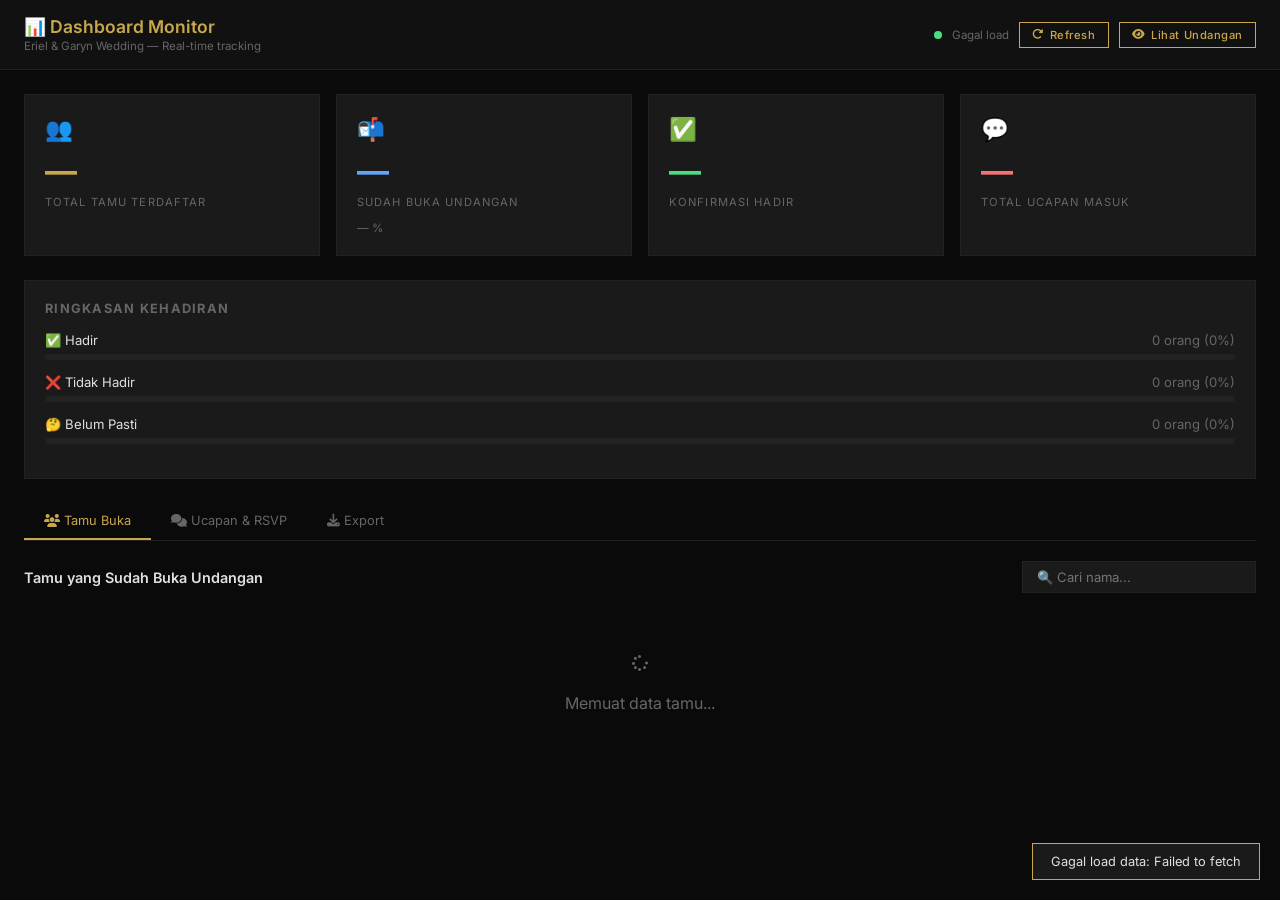
==== dashboard.html @ 75783fab "add dashboard dan tracking" ====
<!doctype html>
<html lang="id">
  <head>
    <meta charset="UTF-8" />
    <meta name="viewport" content="width=device-width, initial-scale=1.0" />
    <title>Dashboard Monitor — Eriel & Garyn</title>
    <link
      href="https://fonts.googleapis.com/css2?family=Inter:wght@300;400;500;600;700&display=swap"
      rel="stylesheet"
    />
    <link
      rel="stylesheet"
      href="https://cdnjs.cloudflare.com/ajax/libs/font-awesome/6.5.0/css/all.min.css"
    />
    <style>
      :root {
        --gold: #c9a84c;
        --gold2: #e8c97a;
        --dark: #0a0a0a;
        --dark2: #111;
        --dark3: #1a1a1a;
        --border: #222;
        --gray: #666;
        --text: #e0e0e0;
        --green: #4ade80;
        --red: #f87171;
        --yellow: #fbbf24;
        --blue: #60a5fa;
      }
      * {
        box-sizing: border-box;
        margin: 0;
        padding: 0;
      }
      body {
        font-family: "Inter", sans-serif;
        background: var(--dark);
        color: var(--text);
        min-height: 100vh;
      }

      /* ---- HEADER ---- */
      .header {
        background: var(--dark2);
        border-bottom: 1px solid var(--border);
        padding: 16px 24px;
        display: flex;
        align-items: center;
        justify-content: space-between;
        position: sticky;
        top: 0;
        z-index: 100;
      }
      .header-left h1 {
        font-size: 1.1rem;
        font-weight: 600;
        color: var(--gold);
      }
      .header-left p {
        font-size: 0.72rem;
        color: var(--gray);
        margin-top: 2px;
      }
      .header-right {
        display: flex;
        gap: 10px;
        align-items: center;
      }

      .btn {
        padding: 8px 18px;
        border: 1px solid var(--gold);
        background: transparent;
        color: var(--gold);
        font-family: "Inter", sans-serif;
        font-size: 0.75rem;
        font-weight: 500;
        cursor: pointer;
        letter-spacing: 0.05em;
        transition: 0.2s;
        display: flex;
        align-items: center;
        gap: 6px;
        text-decoration: none;
      }
      .btn:hover {
        background: var(--gold);
        color: #000;
      }
      .btn-sm {
        padding: 5px 12px;
        font-size: 0.7rem;
      }
      .btn-solid {
        background: var(--gold);
        color: #000;
      }
      .btn-solid:hover {
        background: var(--gold2);
      }

      .live-dot {
        width: 8px;
        height: 8px;
        border-radius: 50%;
        background: var(--green);
        animation: pulse 1.5s ease-in-out infinite;
        display: inline-block;
      }
      @keyframes pulse {
        0%,
        100% {
          opacity: 1;
        }
        50% {
          opacity: 0.3;
        }
      }

      /* ---- MAIN LAYOUT ---- */
      .container {
        max-width: 1280px;
        margin: 0 auto;
        padding: 24px;
      }

      /* ---- STATS CARDS ---- */
      .stats-grid {
        display: grid;
        grid-template-columns: repeat(4, 1fr);
        gap: 16px;
        margin-bottom: 24px;
      }
      .stat-card {
        background: var(--dark3);
        border: 1px solid var(--border);
        padding: 20px;
        display: flex;
        flex-direction: column;
        gap: 8px;
      }
      .stat-card .stat-icon {
        font-size: 1.4rem;
        margin-bottom: 4px;
      }
      .stat-card .stat-num {
        font-size: 2rem;
        font-weight: 700;
        line-height: 1;
      }
      .stat-card .stat-label {
        font-size: 0.7rem;
        color: var(--gray);
        letter-spacing: 0.1em;
        text-transform: uppercase;
      }
      .stat-card .stat-sub {
        font-size: 0.72rem;
        color: var(--gray);
        margin-top: 4px;
      }
      .stat-gold .stat-num {
        color: var(--gold);
      }
      .stat-green .stat-num {
        color: var(--green);
      }
      .stat-red .stat-num {
        color: var(--red);
      }
      .stat-blue .stat-num {
        color: var(--blue);
      }

      /* ---- PROGRESS BAR ---- */
      .progress-section {
        background: var(--dark3);
        border: 1px solid var(--border);
        padding: 20px;
        margin-bottom: 24px;
      }
      .progress-section h3 {
        font-size: 0.8rem;
        color: var(--gray);
        letter-spacing: 0.1em;
        text-transform: uppercase;
        margin-bottom: 16px;
      }
      .progress-item {
        margin-bottom: 14px;
      }
      .progress-header {
        display: flex;
        justify-content: space-between;
        margin-bottom: 6px;
      }
      .progress-label {
        font-size: 0.82rem;
      }
      .progress-val {
        font-size: 0.82rem;
        color: var(--gray);
      }
      .progress-bar-bg {
        background: #222;
        height: 6px;
        border-radius: 3px;
        overflow: hidden;
      }
      .progress-bar-fill {
        height: 100%;
        border-radius: 3px;
        transition: width 0.8s ease;
      }

      /* ---- TABS ---- */
      .tabs {
        display: flex;
        gap: 0;
        border-bottom: 1px solid var(--border);
        margin-bottom: 20px;
      }
      .tab {
        padding: 10px 20px;
        font-size: 0.8rem;
        cursor: pointer;
        border-bottom: 2px solid transparent;
        color: var(--gray);
        transition: 0.2s;
        background: none;
        border-top: none;
        border-left: none;
        border-right: none;
        font-family: "Inter", sans-serif;
      }
      .tab.active {
        color: var(--gold);
        border-bottom-color: var(--gold);
      }
      .tab:hover:not(.active) {
        color: var(--text);
      }

      .tab-content {
        display: none;
      }
      .tab-content.active {
        display: block;
      }

      /* ---- TABLE ---- */
      .table-header {
        display: flex;
        justify-content: space-between;
        align-items: center;
        margin-bottom: 12px;
        flex-wrap: wrap;
        gap: 10px;
      }
      .table-header h2 {
        font-size: 0.9rem;
        font-weight: 600;
      }
      .search-box {
        background: var(--dark3);
        border: 1px solid var(--border);
        color: var(--text);
        padding: 7px 14px;
        font-family: "Inter", sans-serif;
        font-size: 0.82rem;
        outline: none;
        min-width: 220px;
      }
      .search-box:focus {
        border-color: var(--gold);
      }

      .filter-btns {
        display: flex;
        gap: 6px;
        flex-wrap: wrap;
      }
      .filter-btn {
        padding: 4px 12px;
        font-size: 0.7rem;
        cursor: pointer;
        background: var(--dark3);
        border: 1px solid var(--border);
        color: var(--gray);
        font-family: "Inter", sans-serif;
        transition: 0.2s;
      }
      .filter-btn.active {
        border-color: var(--gold);
        color: var(--gold);
      }
      .filter-btn:hover {
        border-color: #555;
        color: var(--text);
      }

      table {
        width: 100%;
        border-collapse: collapse;
        font-size: 0.82rem;
      }
      thead tr {
        background: var(--dark3);
      }
      th {
        padding: 10px 12px;
        text-align: left;
        font-size: 0.65rem;
        letter-spacing: 0.15em;
        text-transform: uppercase;
        color: var(--gray);
        font-weight: 500;
        border-bottom: 1px solid var(--border);
      }
      td {
        padding: 10px 12px;
        border-bottom: 1px solid #161616;
      }
      tr:hover td {
        background: #111;
      }

      .badge {
        display: inline-block;
        padding: 3px 10px;
        font-size: 0.65rem;
        border-radius: 2px;
        font-weight: 500;
      }
      .badge-hadir {
        background: rgba(74, 222, 128, 0.12);
        color: var(--green);
      }
      .badge-tidak {
        background: rgba(248, 113, 113, 0.12);
        color: var(--red);
      }
      .badge-mungkin {
        background: rgba(251, 191, 36, 0.12);
        color: var(--yellow);
      }
      .badge-opened {
        background: rgba(96, 165, 250, 0.12);
        color: var(--blue);
      }
      .badge-belum {
        background: rgba(100, 100, 100, 0.12);
        color: var(--gray);
      }

      .time-ago {
        font-size: 0.72rem;
        color: var(--gray);
      }

      /* ---- MESSAGE CARD ---- */
      .msg-card {
        background: var(--dark3);
        border: 1px solid var(--border);
        padding: 16px;
        margin-bottom: 10px;
        transition: 0.2s;
      }
      .msg-card:hover {
        border-color: #333;
      }
      .msg-header {
        display: flex;
        justify-content: space-between;
        align-items: center;
        margin-bottom: 8px;
        flex-wrap: wrap;
        gap: 6px;
      }
      .msg-name {
        font-weight: 600;
        font-size: 0.9rem;
        color: var(--gold2);
      }
      .msg-text {
        font-size: 0.88rem;
        color: #aaa;
        font-style: italic;
        line-height: 1.6;
        margin-bottom: 6px;
      }
      .msg-time {
        font-size: 0.68rem;
        color: var(--gray);
      }

      /* ---- EMPTY STATE ---- */
      .empty {
        text-align: center;
        padding: 3rem;
        color: var(--gray);
        font-size: 0.88rem;
      }
      .empty i {
        font-size: 2rem;
        margin-bottom: 1rem;
        display: block;
      }

      /* ---- LOADING ---- */
      .loading {
        text-align: center;
        padding: 3rem;
        color: var(--gray);
      }
      .loading i {
        animation: spin 1s linear infinite;
      }
      @keyframes spin {
        to {
          transform: rotate(360deg);
        }
      }

      /* ---- PAGINATION ---- */
      .pagination {
        display: flex;
        gap: 4px;
        margin-top: 16px;
        flex-wrap: wrap;
        align-items: center;
      }
      .page-btn {
        background: var(--dark3);
        border: 1px solid var(--border);
        color: var(--gray);
        padding: 5px 11px;
        font-size: 0.75rem;
        cursor: pointer;
        font-family: "Inter", sans-serif;
      }
      .page-btn.active {
        border-color: var(--gold);
        color: var(--gold);
      }
      .page-btn:hover:not(.active) {
        border-color: #444;
        color: var(--text);
      }
      .page-info {
        color: var(--gray);
        font-size: 0.72rem;
        margin-left: auto;
      }

      /* ---- TOAST ---- */
      .toast {
        position: fixed;
        bottom: 20px;
        right: 20px;
        background: var(--dark3);
        border: 1px solid var(--gold);
        color: var(--text);
        padding: 10px 18px;
        font-size: 0.8rem;
        opacity: 0;
        transition: 0.3s;
        z-index: 999;
        pointer-events: none;
      }
      .toast.show {
        opacity: 1;
      }

      /* ---- RESPONSIVE ---- */
      @media (max-width: 768px) {
        .stats-grid {
          grid-template-columns: repeat(2, 1fr);
        }
        .container {
          padding: 16px;
        }
        .header {
          padding: 12px 16px;
        }
      }
      @media (max-width: 480px) {
        .stats-grid {
          grid-template-columns: 1fr 1fr;
        }
      }
    </style>
  </head>
  <body>
    <!-- HEADER -->
    <div class="header">
      <div class="header-left">
        <h1>📊 Dashboard Monitor</h1>
        <p>Eriel & Garyn Wedding — Real-time tracking</p>
      </div>
      <div class="header-right">
        <span class="live-dot"></span>
        <span style="font-size: 0.72rem; color: var(--gray)" id="lastUpdate"
          >Memuat...</span
        >
        <button class="btn btn-sm" onclick="loadAll()">
          <i class="fa-solid fa-rotate-right"></i> Refresh
        </button>
        <a href="index.html" class="btn btn-sm" target="_blank"
          ><i class="fa-solid fa-eye"></i> Lihat Undangan</a
        >
      </div>
    </div>

    <div class="container">
      <!-- STATS -->
      <div class="stats-grid">
        <div class="stat-card stat-gold">
          <div class="stat-icon">👥</div>
          <div class="stat-num" id="statTotal">—</div>
          <div class="stat-label">Total Tamu Terdaftar</div>
        </div>
        <div class="stat-card stat-blue">
          <div class="stat-icon">📬</div>
          <div class="stat-num" id="statOpened">—</div>
          <div class="stat-label">Sudah Buka Undangan</div>
          <div class="stat-sub" id="statOpenedPct">— %</div>
        </div>
        <div class="stat-card stat-green">
          <div class="stat-icon">✅</div>
          <div class="stat-num" id="statHadir">—</div>
          <div class="stat-label">Konfirmasi Hadir</div>
        </div>
        <div class="stat-card stat-red">
          <div class="stat-icon">💬</div>
          <div class="stat-num" id="statMessages">—</div>
          <div class="stat-label">Total Ucapan Masuk</div>
        </div>
      </div>

      <!-- PROGRESS -->
      <div class="progress-section">
        <h3>Ringkasan Kehadiran</h3>
        <div class="progress-item">
          <div class="progress-header">
            <span class="progress-label">✅ Hadir</span>
            <span class="progress-val" id="pctHadir">0 orang (0%)</span>
          </div>
          <div class="progress-bar-bg">
            <div
              class="progress-bar-fill"
              id="barHadir"
              style="width: 0%; background: var(--green)"
            ></div>
          </div>
        </div>
        <div class="progress-item">
          <div class="progress-header">
            <span class="progress-label">❌ Tidak Hadir</span>
            <span class="progress-val" id="pctTidak">0 orang (0%)</span>
          </div>
          <div class="progress-bar-bg">
            <div
              class="progress-bar-fill"
              id="barTidak"
              style="width: 0%; background: var(--red)"
            ></div>
          </div>
        </div>
        <div class="progress-item">
          <div class="progress-header">
            <span class="progress-label">🤔 Belum Pasti</span>
            <span class="progress-val" id="pctMungkin">0 orang (0%)</span>
          </div>
          <div class="progress-bar-bg">
            <div
              class="progress-bar-fill"
              id="barMungkin"
              style="width: 0%; background: var(--yellow)"
            ></div>
          </div>
        </div>
      </div>

      <!-- TABS -->
      <div class="tabs">
        <button class="tab active" onclick="switchTab('guests', this)">
          <i class="fa-solid fa-users"></i> Tamu Buka
        </button>
        <button class="tab" onclick="switchTab('messages', this)">
          <i class="fa-solid fa-comments"></i> Ucapan & RSVP
        </button>
        <button class="tab" onclick="switchTab('export', this)">
          <i class="fa-solid fa-download"></i> Export
        </button>
      </div>

      <!-- TAB: GUESTS -->
      <div class="tab-content active" id="tab-guests">
        <div class="table-header">
          <h2>Tamu yang Sudah Buka Undangan</h2>
          <div
            style="
              display: flex;
              gap: 8px;
              flex-wrap: wrap;
              align-items: center;
            "
          >
            <input
              class="search-box"
              type="text"
              placeholder="🔍 Cari nama..."
              oninput="filterGuests(this.value)"
            />
          </div>
        </div>

        <div id="guestsContent">
          <div class="loading">
            <i class="fa-solid fa-spinner"></i><br /><br />Memuat data tamu...
          </div>
        </div>
        <div class="pagination" id="guestPagination"></div>
      </div>

      <!-- TAB: MESSAGES -->
      <div class="tab-content" id="tab-messages">
        <div class="table-header">
          <h2>Ucapan & Konfirmasi Kehadiran</h2>
          <div class="filter-btns">
            <button
              class="filter-btn active"
              onclick="filterMessages('all', this)"
            >
              Semua
            </button>
            <button class="filter-btn" onclick="filterMessages('hadir', this)">
              ✅ Hadir
            </button>
            <button
              class="filter-btn"
              onclick="filterMessages('tidak-hadir', this)"
            >
              ❌ Tidak
            </button>
            <button
              class="filter-btn"
              onclick="filterMessages('mungkin', this)"
            >
              🤔 Belum Pasti
            </button>
          </div>
        </div>
        <div id="messagesContent">
          <div class="loading">
            <i class="fa-solid fa-spinner"></i><br /><br />Memuat ucapan...
          </div>
        </div>
      </div>

      <!-- TAB: EXPORT -->
      <div class="tab-content" id="tab-export">
        <h2 style="font-size: 0.9rem; margin-bottom: 20px">Export Data</h2>
        <div
          style="
            display: grid;
            grid-template-columns: repeat(auto-fit, minmax(280px, 1fr));
            gap: 16px;
          "
        >
          <div
            style="
              background: var(--dark3);
              border: 1px solid var(--border);
              padding: 20px;
            "
          >
            <h3
              style="font-size: 0.9rem; color: var(--gold); margin-bottom: 8px"
            >
              <i class="fa-solid fa-users"></i> Data Tamu
            </h3>
            <p
              style="
                font-size: 0.8rem;
                color: var(--gray);
                margin-bottom: 16px;
                line-height: 1.6;
              "
            >
              Export semua tamu yang sudah buka undangan beserta waktu aksesnya.
            </p>
            <button class="btn btn-solid" onclick="exportGuestsCSV()">
              <i class="fa-solid fa-file-csv"></i> Download CSV Tamu
            </button>
          </div>

          <div
            style="
              background: var(--dark3);
              border: 1px solid var(--border);
              padding: 20px;
            "
          >
            <h3
              style="font-size: 0.9rem; color: var(--gold); margin-bottom: 8px"
            >
              <i class="fa-solid fa-comments"></i> Ucapan & RSVP
            </h3>
            <p
              style="
                font-size: 0.8rem;
                color: var(--gray);
                margin-bottom: 16px;
                line-height: 1.6;
              "
            >
              Export semua ucapan dan konfirmasi kehadiran tamu.
            </p>
            <button class="btn btn-solid" onclick="exportMessagesCSV()">
              <i class="fa-solid fa-file-csv"></i> Download CSV Ucapan
            </button>
          </div>

          <div
            style="
              background: var(--dark3);
              border: 1px solid var(--border);
              padding: 20px;
            "
          >
            <h3
              style="font-size: 0.9rem; color: var(--gold); margin-bottom: 8px"
            >
              <i class="fa-solid fa-list"></i> Konfirmasi Hadir
            </h3>
            <p
              style="
                font-size: 0.8rem;
                color: var(--gray);
                margin-bottom: 16px;
                line-height: 1.6;
              "
            >
              Hanya nama-nama yang konfirmasi hadir saja.
            </p>
            <button class="btn btn-solid" onclick="exportHadirCSV()">
              <i class="fa-solid fa-file-csv"></i> Download CSV Hadir
            </button>
          </div>
        </div>
      </div>
    </div>

    <div class="toast" id="toast"></div>

    <script>
      // ============================================================
      // KONFIGURASI — Sama dengan main.js
      // ============================================================
      const SUPABASE_URL = "https://tdlkbhzlvxovsrinhtha.supabase.co";
      const SUPABASE_KEY = "sb_publishable_7i2Hp2kbkWmklAnaRXBHLA_uUKufVJK";

      async function sbFetch(endpoint, options = {}) {
        const res = await fetch(SUPABASE_URL + "/rest/v1/" + endpoint, {
          ...options,
          headers: {
            apikey: SUPABASE_KEY,
            Authorization: "Bearer " + SUPABASE_KEY,
            "Content-Type": "application/json",
            ...(options.headers || {}),
          },
        });
        if (!res.ok) throw new Error("Error " + res.status);
        const text = await res.text();
        return text ? JSON.parse(text) : [];
      }

      // ============================================================
      // DATA
      // ============================================================
      let allGuests = [];
      let allMessages = [];
      let filteredGuests = [];
      let filteredMessages = [];
      let guestPage = 1;
      const PER_PAGE = 20;
      let currentMsgFilter = "all";

      async function loadAll() {
        document.getElementById("lastUpdate").textContent = "Memperbarui...";
        try {
          const [guests, messages] = await Promise.all([
            sbFetch("guests?select=*&order=opened_at.desc.nullslast"),
            sbFetch("messages?select=*&order=created_at.desc"),
          ]);
          allGuests = guests || [];
          allMessages = messages || [];
          filteredGuests = [...allGuests];
          filteredMessages = [...allMessages];
          updateStats();
          renderGuests();
          renderMessages();
          document.getElementById("lastUpdate").textContent =
            "Update: " + new Date().toLocaleTimeString("id-ID");
        } catch (err) {
          showToast("Gagal load data: " + err.message);
          document.getElementById("lastUpdate").textContent = "Gagal load";
        }
      }

      // ============================================================
      // STATS
      // ============================================================
      function updateStats() {
        const opened = allGuests.filter((g) => g.opened).length;
        const total = allGuests.length;
        const hadir = allMessages.filter((m) => m.attend === "hadir").length;
        const tidak = allMessages.filter(
          (m) => m.attend === "tidak-hadir",
        ).length;
        const mungkin = allMessages.filter(
          (m) => m.attend === "mungkin",
        ).length;
        const msgTotal = allMessages.length;
        const pct = total > 0 ? Math.round((opened / total) * 100) : 0;

        document.getElementById("statTotal").textContent = total;
        document.getElementById("statOpened").textContent = opened;
        document.getElementById("statOpenedPct").textContent =
          pct + "% dari total";
        document.getElementById("statHadir").textContent = hadir;
        document.getElementById("statMessages").textContent = msgTotal;

        // Progress bars
        const base = msgTotal > 0 ? msgTotal : 1;
        setProgress("Hadir", hadir, hadir, base);
        setProgress("Tidak", tidak, tidak, base);
        setProgress("Mungkin", mungkin, mungkin, base);
      }

      function setProgress(key, count, val, base) {
        const pct = Math.round((val / base) * 100);
        const el = document.getElementById("pct" + key);
        const bar = document.getElementById("bar" + key);
        if (el) el.textContent = count + " orang (" + pct + "%)";
        if (bar) bar.style.width = pct + "%";
      }

      // ============================================================
      // GUESTS TABLE
      // ============================================================
      function renderGuests() {
        const cont = document.getElementById("guestsContent");
        if (filteredGuests.length === 0) {
          cont.innerHTML =
            '<div class="empty"><i class="fa-regular fa-envelope"></i>Belum ada tamu yang buka undangan.<br><small>Share link ke tamu dulu!</small></div>';
          document.getElementById("guestPagination").innerHTML = "";
          return;
        }

        const start = (guestPage - 1) * PER_PAGE;
        const page = filteredGuests.slice(start, start + PER_PAGE);

        cont.innerHTML = `
    <div style="overflow-x:auto">
    <table>
      <thead><tr>
        <th>#</th>
        <th>Nama Tamu</th>
        <th>Status Buka</th>
        <th>Waktu Buka</th>
        <th>Aksi</th>
      </tr></thead>
      <tbody>
        ${page
          .map(
            (g, i) => `
          <tr>
            <td style="color:var(--gray)">${start + i + 1}</td>
            <td><strong>${esc(g.name)}</strong></td>
            <td>${
              g.opened
                ? '<span class="badge badge-opened">📬 Sudah Buka</span>'
                : '<span class="badge badge-belum">⏳ Belum</span>'
            }</td>
            <td class="time-ago">${g.opened_at ? formatTime(g.opened_at) : "—"}</td>
            <td>
              <button class="btn btn-sm" onclick="copyLink('${esc(g.name)}')">
                <i class="fa-solid fa-link"></i> Copy Link
              </button>
            </td>
          </tr>
        `,
          )
          .join("")}
      </tbody>
    </table>
    </div>
  `;
        renderGuestPagination();
      }

      function renderGuestPagination() {
        const total = Math.ceil(filteredGuests.length / PER_PAGE);
        const pag = document.getElementById("guestPagination");
        if (total <= 1) {
          pag.innerHTML = "";
          return;
        }

        let html = `<button class="page-btn" onclick="guestGoPage(${guestPage - 1})" ${guestPage === 1 ? 'disabled style="opacity:.3"' : ""}>←</button>`;
        for (let i = 1; i <= total; i++) {
          if (i === 1 || i === total || Math.abs(i - guestPage) <= 1) {
            html += `<button class="page-btn ${i === guestPage ? "active" : ""}" onclick="guestGoPage(${i})">${i}</button>`;
          } else if (Math.abs(i - guestPage) === 2) {
            html += `<span style="color:var(--gray);padding:0 4px">…</span>`;
          }
        }
        html += `<button class="page-btn" onclick="guestGoPage(${guestPage + 1})" ${guestPage === total ? 'disabled style="opacity:.3"' : ""}>→</button>`;
        html += `<span class="page-info">${filteredGuests.length} tamu</span>`;
        pag.innerHTML = html;
      }

      function guestGoPage(p) {
        const total = Math.ceil(filteredGuests.length / PER_PAGE);
        if (p < 1 || p > total) return;
        guestPage = p;
        renderGuests();
      }

      function filterGuests(q) {
        filteredGuests = allGuests.filter((g) =>
          g.name.toLowerCase().includes(q.toLowerCase()),
        );
        guestPage = 1;
        renderGuests();
      }

      // ============================================================
      // MESSAGES LIST
      // ============================================================
      function renderMessages() {
        const cont = document.getElementById("messagesContent");
        const data =
          currentMsgFilter === "all"
            ? filteredMessages
            : filteredMessages.filter((m) => m.attend === currentMsgFilter);

        if (data.length === 0) {
          cont.innerHTML =
            '<div class="empty"><i class="fa-regular fa-comment"></i>Belum ada ucapan masuk.</div>';
          return;
        }

        cont.innerHTML = data
          .map(
            (m) => `
    <div class="msg-card">
      <div class="msg-header">
        <span class="msg-name">${esc(m.name)}</span>
        <div style="display:flex;gap:8px;align-items:center">
          ${attendBadge(m.attend)}
          <span class="time-ago">${formatTime(m.created_at)}</span>
        </div>
      </div>
      <p class="msg-text">"${esc(m.message)}"</p>
    </div>
  `,
          )
          .join("");
      }

      function filterMessages(val, btn) {
        currentMsgFilter = val;
        document
          .querySelectorAll(".filter-btn")
          .forEach((b) => b.classList.remove("active"));
        btn.classList.add("active");
        renderMessages();
      }

      function attendBadge(v) {
        const map = {
          hadir: "badge-hadir ✅ Hadir",
          "tidak-hadir": "badge-tidak ❌ Tidak",
          mungkin: "badge-mungkin 🤔 Belum Pasti",
        };
        const val = map[v] || "badge-belum " + v;
        const [cls, ...label] = val.split(" ");
        return `<span class="badge ${cls}">${label.join(" ")}</span>`;
      }

      // ============================================================
      // TABS
      // ============================================================
      function switchTab(name, btn) {
        document
          .querySelectorAll(".tab-content")
          .forEach((t) => t.classList.remove("active"));
        document
          .querySelectorAll(".tab")
          .forEach((t) => t.classList.remove("active"));
        document.getElementById("tab-" + name).classList.add("active");
        btn.classList.add("active");
      }

      // ============================================================
      // COPY LINK
      // ============================================================
      function copyLink(name) {
        const baseUrl =
          window.location.origin +
          window.location.pathname.replace("dashboard.html", "");
        const url = baseUrl + "index.html?to=" + encodeURIComponent(name);
        navigator.clipboard
          .writeText(url)
          .then(() => showToast("✅ Link " + name + " disalin!"));
      }

      // ============================================================
      // EXPORT
      // ============================================================
      function exportGuestsCSV() {
        const header = "No,Nama,Status Buka,Waktu Buka\n";
        const rows = allGuests
          .map(
            (g, i) =>
              `${i + 1},"${g.name}","${g.opened ? "Sudah Buka" : "Belum"}","${g.opened_at || "-"}"`,
          )
          .join("\n");
        download("tamu-buka-undangan.csv", header + rows, "text/csv");
        showToast("✅ CSV tamu didownload!");
      }
      function exportMessagesCSV() {
        const header = "No,Nama,Kehadiran,Ucapan,Waktu\n";
        const rows = allMessages
          .map(
            (m, i) =>
              `${i + 1},"${m.name}","${m.attend}","${m.message.replace(/"/g, "'")}","${m.created_at}"`,
          )
          .join("\n");
        download("ucapan-tamu.csv", header + rows, "text/csv");
        showToast("✅ CSV ucapan didownload!");
      }
      function exportHadirCSV() {
        const hadir = allMessages.filter((m) => m.attend === "hadir");
        const header = "No,Nama,Ucapan\n";
        const rows = hadir
          .map(
            (m, i) => `${i + 1},"${m.name}","${m.message.replace(/"/g, "'")}"`,
          )
          .join("\n");
        download("konfirmasi-hadir.csv", header + rows, "text/csv");
        showToast("✅ CSV hadir didownload!");
      }
      function download(name, content, type) {
        const a = document.createElement("a");
        a.href = URL.createObjectURL(new Blob([content], { type }));
        a.download = name;
        a.click();
      }

      // ============================================================
      // UTILS
      // ============================================================
      function formatTime(iso) {
        if (!iso) return "—";
        return new Date(iso).toLocaleString("id-ID", {
          day: "numeric",
          month: "short",
          year: "numeric",
          hour: "2-digit",
          minute: "2-digit",
        });
      }
      function esc(t) {
        const d = document.createElement("div");
        d.appendChild(document.createTextNode(t || ""));
        return d.innerHTML;
      }

      let toastT;
      function showToast(msg) {
        const t = document.getElementById("toast");
        t.textContent = msg;
        t.classList.add("show");
        clearTimeout(toastT);
        toastT = setTimeout(() => t.classList.remove("show"), 3000);
      }

      // Auto refresh setiap 30 detik
      loadAll();
      setInterval(loadAll, 30000);
    </script>
  </body>
</html>
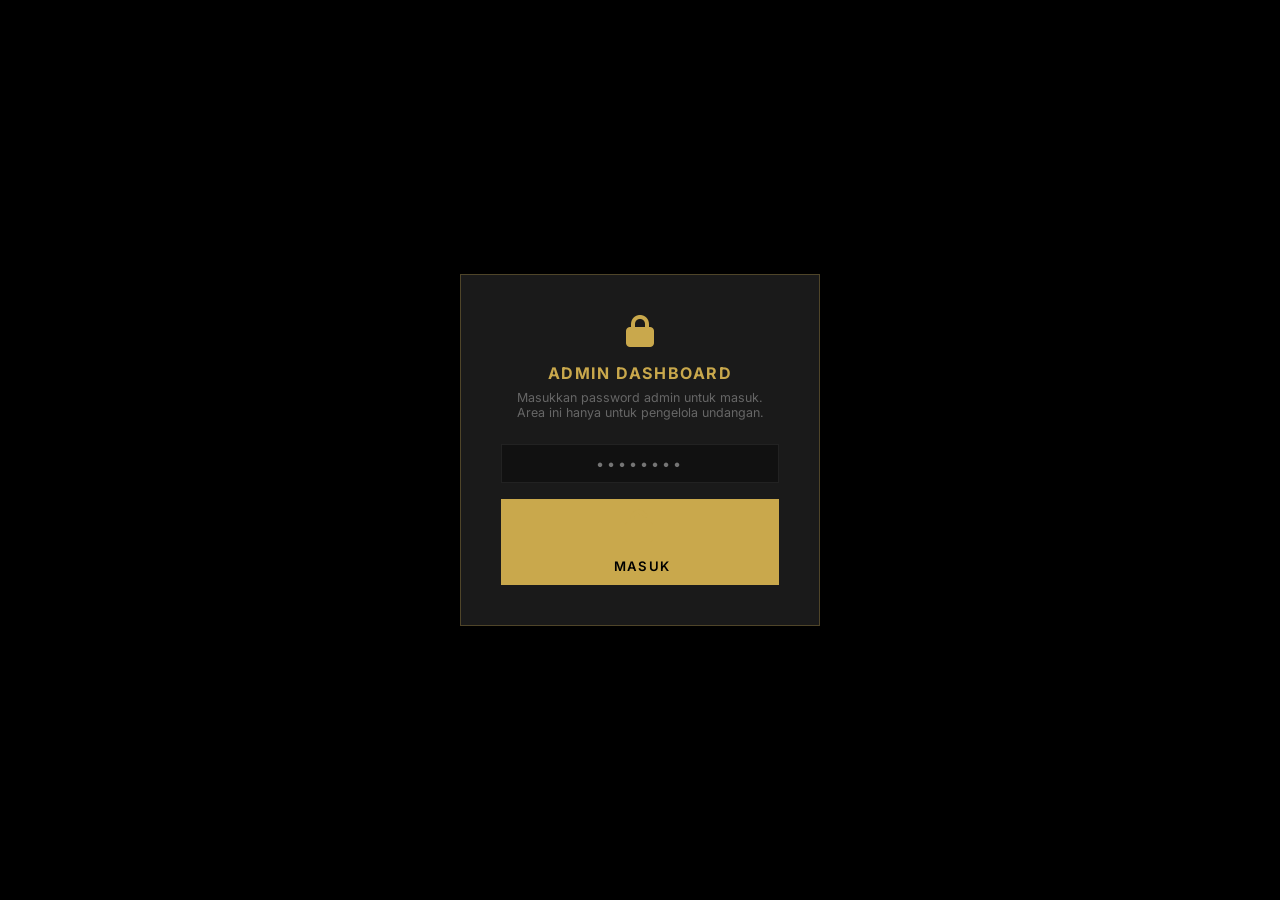
==== commit befde71b: "fix: countdown, admin dashboard, delete pesan" ====
--- a/dashboard.html
+++ b/dashboard.html
@@ -39,11 +39,87 @@
         min-height: 100vh;
       }
 
+      /* ---- ADMIN LOGIN OVERLAY ---- */
+      .admin-lock {
+        position: fixed;
+        inset: 0;
+        background: rgba(0, 0, 0, 0.97);
+        display: flex;
+        align-items: center;
+        justify-content: center;
+        z-index: 9999;
+      }
+      .admin-lock.hidden {
+        display: none;
+      }
+      .lock-box {
+        background: var(--dark3);
+        border: 1px solid rgba(201, 168, 76, 0.3);
+        padding: 2.5rem;
+        text-align: center;
+        max-width: 360px;
+        width: 90%;
+      }
+      .lock-box i {
+        font-size: 2rem;
+        color: var(--gold);
+        margin-bottom: 1rem;
+        display: block;
+      }
+      .lock-box h2 {
+        font-size: 1rem;
+        color: var(--gold);
+        margin-bottom: 0.4rem;
+        letter-spacing: 0.1em;
+      }
+      .lock-box p {
+        font-size: 0.78rem;
+        color: var(--gray);
+        margin-bottom: 1.5rem;
+      }
+      .lock-input {
+        width: 100%;
+        background: #111;
+        border: 1px solid var(--border);
+        color: var(--text);
+        padding: 10px 14px;
+        font-family: "Inter", sans-serif;
+        font-size: 0.9rem;
+        outline: none;
+        margin-bottom: 1rem;
+        text-align: center;
+        letter-spacing: 0.2em;
+      }
+      .lock-input:focus {
+        border-color: var(--gold);
+      }
+      .lock-btn {
+        width: 100%;
+        padding: 11px;
+        background: var(--gold);
+        color: #000;
+        border: none;
+        font-family: "Inter", sans-serif;
+        font-size: 0.82rem;
+        font-weight: 600;
+        letter-spacing: 0.1em;
+        cursor: pointer;
+      }
+      .lock-btn:hover {
+        background: var(--gold2);
+      }
+      .lock-error {
+        color: var(--red);
+        font-size: 0.75rem;
+        margin-top: 0.75rem;
+        display: none;
+      }
+
       /* ---- HEADER ---- */
       .header {
         background: var(--dark2);
         border-bottom: 1px solid var(--border);
-        padding: 16px 24px;
+        padding: 14px 24px;
         display: flex;
         align-items: center;
         justify-content: space-between;
@@ -52,33 +128,33 @@
         z-index: 100;
       }
       .header-left h1 {
-        font-size: 1.1rem;
+        font-size: 1rem;
         font-weight: 600;
         color: var(--gold);
       }
       .header-left p {
-        font-size: 0.72rem;
+        font-size: 0.7rem;
         color: var(--gray);
         margin-top: 2px;
       }
       .header-right {
         display: flex;
-        gap: 10px;
+        gap: 8px;
         align-items: center;
       }
 
       .btn {
-        padding: 8px 18px;
+        padding: 7px 16px;
         border: 1px solid var(--gold);
         background: transparent;
         color: var(--gold);
         font-family: "Inter", sans-serif;
-        font-size: 0.75rem;
+        font-size: 0.72rem;
         font-weight: 500;
         cursor: pointer;
         letter-spacing: 0.05em;
         transition: 0.2s;
-        display: flex;
+        display: inline-flex;
         align-items: center;
         gap: 6px;
         text-decoration: none;
@@ -88,8 +164,16 @@
         color: #000;
       }
       .btn-sm {
-        padding: 5px 12px;
-        font-size: 0.7rem;
+        padding: 4px 10px;
+        font-size: 0.68rem;
+      }
+      .btn-danger {
+        border-color: var(--red);
+        color: var(--red);
+      }
+      .btn-danger:hover {
+        background: var(--red);
+        color: #fff;
       }
       .btn-solid {
         background: var(--gold);
@@ -100,11 +184,11 @@
       }
 
       .live-dot {
-        width: 8px;
-        height: 8px;
+        width: 7px;
+        height: 7px;
         border-radius: 50%;
         background: var(--green);
-        animation: pulse 1.5s ease-in-out infinite;
+        animation: pulse 1.5s infinite;
         display: inline-block;
       }
       @keyframes pulse {
@@ -117,97 +201,93 @@
         }
       }
 
-      /* ---- MAIN LAYOUT ---- */
+      /* ---- CONTAINER ---- */
       .container {
         max-width: 1280px;
         margin: 0 auto;
         padding: 24px;
       }
 
-      /* ---- STATS CARDS ---- */
+      /* ---- STATS ---- */
       .stats-grid {
         display: grid;
         grid-template-columns: repeat(4, 1fr);
-        gap: 16px;
-        margin-bottom: 24px;
+        gap: 14px;
+        margin-bottom: 20px;
       }
       .stat-card {
         background: var(--dark3);
         border: 1px solid var(--border);
-        padding: 20px;
-        display: flex;
-        flex-direction: column;
-        gap: 8px;
-      }
-      .stat-card .stat-icon {
-        font-size: 1.4rem;
-        margin-bottom: 4px;
-      }
-      .stat-card .stat-num {
-        font-size: 2rem;
+        padding: 18px;
+      }
+      .stat-icon {
+        font-size: 1.3rem;
+        margin-bottom: 6px;
+      }
+      .stat-num {
+        font-size: 1.8rem;
         font-weight: 700;
         line-height: 1;
       }
-      .stat-card .stat-label {
-        font-size: 0.7rem;
+      .stat-label {
+        font-size: 0.65rem;
         color: var(--gray);
         letter-spacing: 0.1em;
         text-transform: uppercase;
-      }
-      .stat-card .stat-sub {
-        font-size: 0.72rem;
-        color: var(--gray);
         margin-top: 4px;
       }
-      .stat-gold .stat-num {
+      .stat-sub {
+        font-size: 0.7rem;
+        color: var(--gray);
+        margin-top: 3px;
+      }
+      .gold {
         color: var(--gold);
       }
-      .stat-green .stat-num {
+      .green {
         color: var(--green);
       }
-      .stat-red .stat-num {
+      .red {
         color: var(--red);
       }
-      .stat-blue .stat-num {
+      .blue {
         color: var(--blue);
       }
 
-      /* ---- PROGRESS BAR ---- */
+      /* ---- PROGRESS ---- */
       .progress-section {
         background: var(--dark3);
         border: 1px solid var(--border);
-        padding: 20px;
-        margin-bottom: 24px;
+        padding: 18px;
+        margin-bottom: 20px;
       }
       .progress-section h3 {
+        font-size: 0.7rem;
+        color: var(--gray);
+        letter-spacing: 0.15em;
+        text-transform: uppercase;
+        margin-bottom: 14px;
+      }
+      .progress-item {
+        margin-bottom: 12px;
+      }
+      .progress-row {
+        display: flex;
+        justify-content: space-between;
+        margin-bottom: 5px;
         font-size: 0.8rem;
-        color: var(--gray);
-        letter-spacing: 0.1em;
-        text-transform: uppercase;
-        margin-bottom: 16px;
-      }
-      .progress-item {
-        margin-bottom: 14px;
-      }
-      .progress-header {
-        display: flex;
-        justify-content: space-between;
-        margin-bottom: 6px;
-      }
-      .progress-label {
-        font-size: 0.82rem;
       }
       .progress-val {
-        font-size: 0.82rem;
-        color: var(--gray);
-      }
-      .progress-bar-bg {
-        background: #222;
-        height: 6px;
+        color: var(--gray);
+        font-size: 0.78rem;
+      }
+      .bar-bg {
+        background: #1e1e1e;
+        height: 5px;
         border-radius: 3px;
         overflow: hidden;
       }
-      .progress-bar-fill {
+      .bar-fill {
         height: 100%;
         border-radius: 3px;
         transition: width 0.8s ease;
@@ -216,22 +296,21 @@
       /* ---- TABS ---- */
       .tabs {
         display: flex;
-        gap: 0;
         border-bottom: 1px solid var(--border);
-        margin-bottom: 20px;
+        margin-bottom: 18px;
       }
       .tab {
-        padding: 10px 20px;
-        font-size: 0.8rem;
+        padding: 9px 18px;
+        font-size: 0.78rem;
         cursor: pointer;
         border-bottom: 2px solid transparent;
         color: var(--gray);
-        transition: 0.2s;
         background: none;
         border-top: none;
         border-left: none;
         border-right: none;
         font-family: "Inter", sans-serif;
+        transition: 0.2s;
       }
       .tab.active {
         color: var(--gold);
@@ -240,7 +319,6 @@
       .tab:hover:not(.active) {
         color: var(--text);
       }
-
       .tab-content {
         display: none;
       }
@@ -248,8 +326,8 @@
         display: block;
       }
 
-      /* ---- TABLE ---- */
-      .table-header {
+      /* ---- TOOLBAR ---- */
+      .toolbar {
         display: flex;
         justify-content: space-between;
         align-items: center;
@@ -257,32 +335,36 @@
         flex-wrap: wrap;
         gap: 10px;
       }
-      .table-header h2 {
-        font-size: 0.9rem;
+      .toolbar h2 {
+        font-size: 0.88rem;
         font-weight: 600;
       }
-      .search-box {
+      .toolbar-right {
+        display: flex;
+        gap: 8px;
+        align-items: center;
+        flex-wrap: wrap;
+      }
+      .search-input {
         background: var(--dark3);
         border: 1px solid var(--border);
         color: var(--text);
-        padding: 7px 14px;
+        padding: 6px 12px;
         font-family: "Inter", sans-serif;
-        font-size: 0.82rem;
+        font-size: 0.8rem;
         outline: none;
-        min-width: 220px;
-      }
-      .search-box:focus {
+        min-width: 200px;
+      }
+      .search-input:focus {
         border-color: var(--gold);
       }
-
       .filter-btns {
         display: flex;
-        gap: 6px;
-        flex-wrap: wrap;
+        gap: 5px;
       }
       .filter-btn {
-        padding: 4px 12px;
-        font-size: 0.7rem;
+        padding: 4px 10px;
+        font-size: 0.68rem;
         cursor: pointer;
         background: var(--dark3);
         border: 1px solid var(--border);
@@ -294,43 +376,60 @@
         border-color: var(--gold);
         color: var(--gold);
       }
-      .filter-btn:hover {
-        border-color: #555;
-        color: var(--text);
-      }
-
+
+      /* ---- TABLE ---- */
+      .table-wrap {
+        overflow-x: auto;
+      }
       table {
         width: 100%;
         border-collapse: collapse;
-        font-size: 0.82rem;
+        font-size: 0.8rem;
       }
       thead tr {
         background: var(--dark3);
       }
       th {
-        padding: 10px 12px;
+        padding: 9px 12px;
         text-align: left;
-        font-size: 0.65rem;
+        font-size: 0.62rem;
         letter-spacing: 0.15em;
         text-transform: uppercase;
         color: var(--gray);
-        font-weight: 500;
         border-bottom: 1px solid var(--border);
       }
       td {
-        padding: 10px 12px;
+        padding: 9px 12px;
         border-bottom: 1px solid #161616;
+        vertical-align: middle;
       }
       tr:hover td {
         background: #111;
       }
-
+      .num-col {
+        color: var(--gray);
+        font-size: 0.75rem;
+      }
+      .time-small {
+        font-size: 0.7rem;
+        color: var(--gray);
+      }
+
+      /* badges */
       .badge {
         display: inline-block;
-        padding: 3px 10px;
-        font-size: 0.65rem;
+        padding: 2px 9px;
+        font-size: 0.63rem;
         border-radius: 2px;
         font-weight: 500;
+      }
+      .badge-opened {
+        background: rgba(96, 165, 250, 0.12);
+        color: var(--blue);
+      }
+      .badge-belum {
+        background: rgba(100, 100, 100, 0.1);
+        color: var(--gray);
       }
       .badge-hadir {
         background: rgba(74, 222, 128, 0.12);
@@ -344,89 +443,67 @@
         background: rgba(251, 191, 36, 0.12);
         color: var(--yellow);
       }
-      .badge-opened {
-        background: rgba(96, 165, 250, 0.12);
-        color: var(--blue);
-      }
-      .badge-belum {
-        background: rgba(100, 100, 100, 0.12);
-        color: var(--gray);
-      }
-
-      .time-ago {
-        font-size: 0.72rem;
-        color: var(--gray);
-      }
-
-      /* ---- MESSAGE CARD ---- */
+
+      /* ---- MESSAGE CARDS ---- */
       .msg-card {
         background: var(--dark3);
         border: 1px solid var(--border);
-        padding: 16px;
-        margin-bottom: 10px;
+        padding: 14px 16px;
+        margin-bottom: 8px;
         transition: 0.2s;
+        display: flex;
+        align-items: flex-start;
+        gap: 12px;
       }
       .msg-card:hover {
         border-color: #333;
       }
+      .msg-body {
+        flex: 1;
+        min-width: 0;
+      }
       .msg-header {
         display: flex;
         justify-content: space-between;
         align-items: center;
-        margin-bottom: 8px;
+        margin-bottom: 6px;
         flex-wrap: wrap;
         gap: 6px;
       }
       .msg-name {
         font-weight: 600;
-        font-size: 0.9rem;
+        font-size: 0.88rem;
         color: var(--gold2);
       }
+      .msg-meta {
+        display: flex;
+        gap: 8px;
+        align-items: center;
+      }
       .msg-text {
-        font-size: 0.88rem;
+        font-size: 0.85rem;
         color: #aaa;
         font-style: italic;
         line-height: 1.6;
-        margin-bottom: 6px;
+        word-break: break-word;
       }
       .msg-time {
-        font-size: 0.68rem;
-        color: var(--gray);
-      }
-
-      /* ---- EMPTY STATE ---- */
-      .empty {
-        text-align: center;
-        padding: 3rem;
-        color: var(--gray);
-        font-size: 0.88rem;
-      }
-      .empty i {
-        font-size: 2rem;
-        margin-bottom: 1rem;
-        display: block;
-      }
-
-      /* ---- LOADING ---- */
-      .loading {
-        text-align: center;
-        padding: 3rem;
-        color: var(--gray);
-      }
-      .loading i {
-        animation: spin 1s linear infinite;
-      }
-      @keyframes spin {
-        to {
-          transform: rotate(360deg);
-        }
+        font-size: 0.65rem;
+        color: var(--gray);
+        margin-top: 5px;
+      }
+      .msg-actions {
+        display: flex;
+        gap: 6px;
+        flex-shrink: 0;
+        align-items: flex-start;
       }
 
       /* ---- PAGINATION ---- */
       .pagination {
         display: flex;
         gap: 4px;
-        margin-top: 16px;
+        margin-top: 14px;
         flex-wrap: wrap;
         align-items: center;
       }
@@ -434,8 +511,8 @@
         background: var(--dark3);
         border: 1px solid var(--border);
         color: var(--gray);
-        padding: 5px 11px;
-        font-size: 0.75rem;
+        padding: 4px 10px;
+        font-size: 0.72rem;
         cursor: pointer;
         font-family: "Inter", sans-serif;
       }
@@ -449,8 +526,84 @@
       }
       .page-info {
         color: var(--gray);
-        font-size: 0.72rem;
+        font-size: 0.7rem;
         margin-left: auto;
+      }
+
+      /* ---- EMPTY/LOADING ---- */
+      .empty {
+        text-align: center;
+        padding: 2.5rem;
+        color: var(--gray);
+        font-size: 0.85rem;
+      }
+      .empty i {
+        font-size: 1.8rem;
+        display: block;
+        margin-bottom: 0.75rem;
+      }
+      .loading {
+        text-align: center;
+        padding: 2.5rem;
+        color: var(--gray);
+      }
+
+      /* ---- CONFIRM MODAL ---- */
+      .modal-overlay {
+        position: fixed;
+        inset: 0;
+        background: rgba(0, 0, 0, 0.8);
+        display: none;
+        align-items: center;
+        justify-content: center;
+        z-index: 8000;
+      }
+      .modal-overlay.show {
+        display: flex;
+      }
+      .modal-box {
+        background: var(--dark3);
+        border: 1px solid rgba(248, 113, 113, 0.3);
+        padding: 2rem;
+        max-width: 380px;
+        width: 90%;
+        text-align: center;
+      }
+      .modal-box i {
+        font-size: 1.8rem;
+        color: var(--red);
+        display: block;
+        margin-bottom: 0.75rem;
+      }
+      .modal-box h3 {
+        color: var(--red);
+        font-size: 1rem;
+        margin-bottom: 0.5rem;
+      }
+      .modal-box p {
+        font-size: 0.82rem;
+        color: var(--gray);
+        line-height: 1.6;
+        margin-bottom: 1.5rem;
+      }
+      .modal-box .preview {
+        background: #111;
+        border: 1px solid var(--border);
+        padding: 10px 14px;
+        font-size: 0.8rem;
+        color: #aaa;
+        font-style: italic;
+        margin-bottom: 1.5rem;
+        text-align: left;
+        max-height: 80px;
+        overflow: hidden;
+      }
+      .modal-btns {
+        display: flex;
+        gap: 10px;
+      }
+      .modal-btns button {
+        flex: 1;
       }
 
       /* ---- TOAST ---- */
@@ -462,319 +615,492 @@
         border: 1px solid var(--gold);
         color: var(--text);
         padding: 10px 18px;
-        font-size: 0.8rem;
+        font-size: 0.78rem;
         opacity: 0;
         transition: 0.3s;
-        z-index: 999;
+        z-index: 9998;
         pointer-events: none;
       }
       .toast.show {
         opacity: 1;
       }
 
-      /* ---- RESPONSIVE ---- */
+      /* ---- COUNTDOWN in header ---- */
+      .countdown-mini {
+        display: flex;
+        gap: 4px;
+        align-items: center;
+        font-size: 0.7rem;
+        color: var(--gold);
+        font-family: "Inter", sans-serif;
+      }
+      .cd-item {
+        text-align: center;
+      }
+      .cd-num {
+        font-size: 0.85rem;
+        font-weight: 700;
+        color: var(--gold);
+      }
+      .cd-label {
+        font-size: 0.55rem;
+        color: var(--gray);
+        display: block;
+      }
+      .cd-sep {
+        color: var(--gold);
+        opacity: 0.5;
+        font-size: 0.75rem;
+        align-self: flex-start;
+        margin-top: 2px;
+      }
+
       @media (max-width: 768px) {
         .stats-grid {
           grid-template-columns: repeat(2, 1fr);
         }
         .container {
-          padding: 16px;
+          padding: 14px;
         }
         .header {
-          padding: 12px 16px;
+          padding: 10px 14px;
         }
-      }
-      @media (max-width: 480px) {
-        .stats-grid {
-          grid-template-columns: 1fr 1fr;
+        .countdown-mini {
+          display: none;
         }
       }
     </style>
   </head>
   <body>
-    <!-- HEADER -->
-    <div class="header">
-      <div class="header-left">
-        <h1>📊 Dashboard Monitor</h1>
-        <p>Eriel & Garyn Wedding — Real-time tracking</p>
-      </div>
-      <div class="header-right">
-        <span class="live-dot"></span>
-        <span style="font-size: 0.72rem; color: var(--gray)" id="lastUpdate"
-          >Memuat...</span
-        >
-        <button class="btn btn-sm" onclick="loadAll()">
-          <i class="fa-solid fa-rotate-right"></i> Refresh
+    <!-- ======================== ADMIN LOCK ======================== -->
+    <div class="admin-lock" id="adminLock">
+      <div class="lock-box">
+        <i class="fa-solid fa-lock"></i>
+        <h2>ADMIN DASHBOARD</h2>
+        <p>
+          Masukkan password admin untuk masuk.<br />Area ini hanya untuk
+          pengelola undangan.
+        </p>
+        <input
+          class="lock-input"
+          type="password"
+          id="adminPass"
+          placeholder="••••••••"
+          onkeydown="if (event.key === 'Enter') checkPass();"
+        />
+        <button class="lock-btn" onclick="checkPass()">
+          <i class="fa-solid fa-unlock"></i> &nbsp;MASUK
         </button>
-        <a href="index.html" class="btn btn-sm" target="_blank"
-          ><i class="fa-solid fa-eye"></i> Lihat Undangan</a
-        >
+        <div class="lock-error" id="lockError">
+          ❌ Password salah. Coba lagi.
+        </div>
       </div>
     </div>
 
-    <div class="container">
-      <!-- STATS -->
-      <div class="stats-grid">
-        <div class="stat-card stat-gold">
-          <div class="stat-icon">👥</div>
-          <div class="stat-num" id="statTotal">—</div>
-          <div class="stat-label">Total Tamu Terdaftar</div>
+    <!-- ======================== MAIN DASHBOARD ======================== -->
+    <div id="dashboardMain" style="display: none">
+      <div class="header">
+        <div class="header-left">
+          <h1>📊 Dashboard Monitor — Eriel & Garyn</h1>
+          <p>Real-time tracking undangan pernikahan</p>
         </div>
-        <div class="stat-card stat-blue">
-          <div class="stat-icon">📬</div>
-          <div class="stat-num" id="statOpened">—</div>
-          <div class="stat-label">Sudah Buka Undangan</div>
-          <div class="stat-sub" id="statOpenedPct">— %</div>
-        </div>
-        <div class="stat-card stat-green">
-          <div class="stat-icon">✅</div>
-          <div class="stat-num" id="statHadir">—</div>
-          <div class="stat-label">Konfirmasi Hadir</div>
-        </div>
-        <div class="stat-card stat-red">
-          <div class="stat-icon">💬</div>
-          <div class="stat-num" id="statMessages">—</div>
-          <div class="stat-label">Total Ucapan Masuk</div>
+        <div class="header-right">
+          <!-- Mini Countdown -->
+          <div class="countdown-mini" id="cdMini">
+            <div class="cd-item">
+              <span class="cd-num" id="cdD">--</span
+              ><span class="cd-label">hari</span>
+            </div>
+            <span class="cd-sep">:</span>
+            <div class="cd-item">
+              <span class="cd-num" id="cdH">--</span
+              ><span class="cd-label">jam</span>
+            </div>
+            <span class="cd-sep">:</span>
+            <div class="cd-item">
+              <span class="cd-num" id="cdM">--</span
+              ><span class="cd-label">mnt</span>
+            </div>
+            <span class="cd-sep">:</span>
+            <div class="cd-item">
+              <span class="cd-num" id="cdS">--</span
+              ><span class="cd-label">dtk</span>
+            </div>
+          </div>
+          <span class="live-dot"></span>
+          <span style="font-size: 0.7rem; color: var(--gray)" id="lastUpdate"
+            >--</span
+          >
+          <button class="btn btn-sm" onclick="loadAll()">
+            <i class="fa-solid fa-rotate-right"></i> Refresh
+          </button>
+          <a href="index.html" class="btn btn-sm" target="_blank"
+            ><i class="fa-solid fa-eye"></i> Undangan</a
+          >
         </div>
       </div>
 
-      <!-- PROGRESS -->
-      <div class="progress-section">
-        <h3>Ringkasan Kehadiran</h3>
-        <div class="progress-item">
-          <div class="progress-header">
-            <span class="progress-label">✅ Hadir</span>
-            <span class="progress-val" id="pctHadir">0 orang (0%)</span>
+      <div class="container">
+        <!-- STATS -->
+        <div class="stats-grid">
+          <div class="stat-card">
+            <div class="stat-icon">👥</div>
+            <div class="stat-num gold" id="statTotal">—</div>
+            <div class="stat-label">Total Tamu Buka</div>
+            <div class="stat-sub" id="statTotalSub">dari estimasi undangan</div>
           </div>
-          <div class="progress-bar-bg">
-            <div
-              class="progress-bar-fill"
-              id="barHadir"
-              style="width: 0%; background: var(--green)"
-            ></div>
+          <div class="stat-card">
+            <div class="stat-icon">📬</div>
+            <div class="stat-num blue" id="statOpened">—</div>
+            <div class="stat-label">Sudah Buka Undangan</div>
+            <div class="stat-sub" id="statOpenedPct">—</div>
+          </div>
+          <div class="stat-card">
+            <div class="stat-icon">✅</div>
+            <div class="stat-num green" id="statHadir">—</div>
+            <div class="stat-label">Konfirmasi Hadir</div>
+          </div>
+          <div class="stat-card">
+            <div class="stat-icon">💬</div>
+            <div class="stat-num red" id="statMessages">—</div>
+            <div class="stat-label">Total Ucapan Masuk</div>
           </div>
         </div>
-        <div class="progress-item">
-          <div class="progress-header">
-            <span class="progress-label">❌ Tidak Hadir</span>
-            <span class="progress-val" id="pctTidak">0 orang (0%)</span>
+
+        <!-- PROGRESS -->
+        <div class="progress-section">
+          <h3>Ringkasan Kehadiran (dari ucapan masuk)</h3>
+          <div class="progress-item">
+            <div class="progress-row">
+              <span>✅ Hadir</span
+              ><span class="progress-val" id="pctHadir">0 (0%)</span>
+            </div>
+            <div class="bar-bg">
+              <div
+                class="bar-fill"
+                id="barHadir"
+                style="width: 0%; background: var(--green)"
+              ></div>
+            </div>
           </div>
-          <div class="progress-bar-bg">
-            <div
-              class="progress-bar-fill"
-              id="barTidak"
-              style="width: 0%; background: var(--red)"
-            ></div>
+          <div class="progress-item">
+            <div class="progress-row">
+              <span>❌ Tidak Hadir</span
+              ><span class="progress-val" id="pctTidak">0 (0%)</span>
+            </div>
+            <div class="bar-bg">
+              <div
+                class="bar-fill"
+                id="barTidak"
+                style="width: 0%; background: var(--red)"
+              ></div>
+            </div>
+          </div>
+          <div class="progress-item">
+            <div class="progress-row">
+              <span>🤔 Belum Pasti</span
+              ><span class="progress-val" id="pctMungkin">0 (0%)</span>
+            </div>
+            <div class="bar-bg">
+              <div
+                class="bar-fill"
+                id="barMungkin"
+                style="width: 0%; background: var(--yellow)"
+              ></div>
+            </div>
           </div>
         </div>
-        <div class="progress-item">
-          <div class="progress-header">
-            <span class="progress-label">🤔 Belum Pasti</span>
-            <span class="progress-val" id="pctMungkin">0 orang (0%)</span>
+
+        <!-- TABS -->
+        <div class="tabs">
+          <button class="tab active" onclick="switchTab('guests', this)">
+            <i class="fa-solid fa-users"></i> &nbsp;Tamu Tracking
+          </button>
+          <button class="tab" onclick="switchTab('messages', this)">
+            <i class="fa-solid fa-comments"></i> &nbsp;Ucapan & RSVP
+          </button>
+          <button class="tab" onclick="switchTab('export', this)">
+            <i class="fa-solid fa-download"></i> &nbsp;Export
+          </button>
+        </div>
+
+        <!-- TAB: GUESTS -->
+        <div class="tab-content active" id="tab-guests">
+          <div class="toolbar">
+            <h2>Tamu yang Sudah Buka Undangan</h2>
+            <div class="toolbar-right">
+              <input
+                class="search-input"
+                type="text"
+                placeholder="🔍 Cari nama..."
+                oninput="filterGuests(this.value)"
+              />
+            </div>
           </div>
-          <div class="progress-bar-bg">
-            <div
-              class="progress-bar-fill"
-              id="barMungkin"
-              style="width: 0%; background: var(--yellow)"
-            ></div>
+          <div class="table-wrap" id="guestsContent">
+            <div class="loading">
+              <i class="fa-solid fa-spinner fa-spin"></i> &nbsp;Memuat data
+              tamu...
+            </div>
+          </div>
+          <div class="pagination" id="guestPagination"></div>
+        </div>
+
+        <!-- TAB: MESSAGES -->
+        <div class="tab-content" id="tab-messages">
+          <div class="toolbar">
+            <h2>Ucapan & Konfirmasi Kehadiran</h2>
+            <div class="toolbar-right">
+              <div class="filter-btns">
+                <button
+                  class="filter-btn active"
+                  onclick="filterMsg('all', this)"
+                >
+                  Semua
+                </button>
+                <button class="filter-btn" onclick="filterMsg('hadir', this)">
+                  ✅ Hadir
+                </button>
+                <button
+                  class="filter-btn"
+                  onclick="filterMsg('tidak-hadir', this)"
+                >
+                  ❌ Tidak
+                </button>
+                <button class="filter-btn" onclick="filterMsg('mungkin', this)">
+                  🤔 Belum Pasti
+                </button>
+              </div>
+            </div>
+          </div>
+          <div id="messagesContent">
+            <div class="loading">
+              <i class="fa-solid fa-spinner fa-spin"></i> &nbsp;Memuat ucapan...
+            </div>
           </div>
         </div>
-      </div>
-
-      <!-- TABS -->
-      <div class="tabs">
-        <button class="tab active" onclick="switchTab('guests', this)">
-          <i class="fa-solid fa-users"></i> Tamu Buka
-        </button>
-        <button class="tab" onclick="switchTab('messages', this)">
-          <i class="fa-solid fa-comments"></i> Ucapan & RSVP
-        </button>
-        <button class="tab" onclick="switchTab('export', this)">
-          <i class="fa-solid fa-download"></i> Export
-        </button>
-      </div>
-
-      <!-- TAB: GUESTS -->
-      <div class="tab-content active" id="tab-guests">
-        <div class="table-header">
-          <h2>Tamu yang Sudah Buka Undangan</h2>
+
+        <!-- TAB: EXPORT -->
+        <div class="tab-content" id="tab-export">
+          <h2 style="font-size: 0.88rem; margin-bottom: 18px">Export Data</h2>
           <div
             style="
-              display: flex;
-              gap: 8px;
-              flex-wrap: wrap;
-              align-items: center;
+              display: grid;
+              grid-template-columns: repeat(auto-fit, minmax(260px, 1fr));
+              gap: 14px;
             "
           >
-            <input
-              class="search-box"
-              type="text"
-              placeholder="🔍 Cari nama..."
-              oninput="filterGuests(this.value)"
-            />
-          </div>
-        </div>
-
-        <div id="guestsContent">
-          <div class="loading">
-            <i class="fa-solid fa-spinner"></i><br /><br />Memuat data tamu...
-          </div>
-        </div>
-        <div class="pagination" id="guestPagination"></div>
-      </div>
-
-      <!-- TAB: MESSAGES -->
-      <div class="tab-content" id="tab-messages">
-        <div class="table-header">
-          <h2>Ucapan & Konfirmasi Kehadiran</h2>
-          <div class="filter-btns">
-            <button
-              class="filter-btn active"
-              onclick="filterMessages('all', this)"
-            >
-              Semua
-            </button>
-            <button class="filter-btn" onclick="filterMessages('hadir', this)">
-              ✅ Hadir
-            </button>
-            <button
-              class="filter-btn"
-              onclick="filterMessages('tidak-hadir', this)"
-            >
-              ❌ Tidak
-            </button>
-            <button
-              class="filter-btn"
-              onclick="filterMessages('mungkin', this)"
-            >
-              🤔 Belum Pasti
-            </button>
-          </div>
-        </div>
-        <div id="messagesContent">
-          <div class="loading">
-            <i class="fa-solid fa-spinner"></i><br /><br />Memuat ucapan...
-          </div>
-        </div>
-      </div>
-
-      <!-- TAB: EXPORT -->
-      <div class="tab-content" id="tab-export">
-        <h2 style="font-size: 0.9rem; margin-bottom: 20px">Export Data</h2>
-        <div
-          style="
-            display: grid;
-            grid-template-columns: repeat(auto-fit, minmax(280px, 1fr));
-            gap: 16px;
-          "
-        >
-          <div
-            style="
-              background: var(--dark3);
-              border: 1px solid var(--border);
-              padding: 20px;
-            "
-          >
-            <h3
-              style="font-size: 0.9rem; color: var(--gold); margin-bottom: 8px"
-            >
-              <i class="fa-solid fa-users"></i> Data Tamu
-            </h3>
-            <p
+            <div
               style="
-                font-size: 0.8rem;
-                color: var(--gray);
-                margin-bottom: 16px;
-                line-height: 1.6;
+                background: var(--dark3);
+                border: 1px solid var(--border);
+                padding: 18px;
               "
             >
-              Export semua tamu yang sudah buka undangan beserta waktu aksesnya.
-            </p>
-            <button class="btn btn-solid" onclick="exportGuestsCSV()">
-              <i class="fa-solid fa-file-csv"></i> Download CSV Tamu
-            </button>
-          </div>
-
-          <div
-            style="
-              background: var(--dark3);
-              border: 1px solid var(--border);
-              padding: 20px;
-            "
-          >
-            <h3
-              style="font-size: 0.9rem; color: var(--gold); margin-bottom: 8px"
-            >
-              <i class="fa-solid fa-comments"></i> Ucapan & RSVP
-            </h3>
-            <p
+              <h3
+                style="
+                  font-size: 0.85rem;
+                  color: var(--gold);
+                  margin-bottom: 6px;
+                "
+              >
+                <i class="fa-solid fa-users"></i> Data Tamu Tracking
+              </h3>
+              <p
+                style="
+                  font-size: 0.78rem;
+                  color: var(--gray);
+                  margin-bottom: 14px;
+                  line-height: 1.6;
+                "
+              >
+                Semua tamu yang sudah buka undangan beserta waktu aksesnya.
+              </p>
+              <button class="btn btn-solid btn-sm" onclick="exportGuestsCSV()">
+                <i class="fa-solid fa-file-csv"></i> Download CSV Tamu
+              </button>
+            </div>
+            <div
               style="
-                font-size: 0.8rem;
-                color: var(--gray);
-                margin-bottom: 16px;
-                line-height: 1.6;
+                background: var(--dark3);
+                border: 1px solid var(--border);
+                padding: 18px;
               "
             >
-              Export semua ucapan dan konfirmasi kehadiran tamu.
-            </p>
-            <button class="btn btn-solid" onclick="exportMessagesCSV()">
-              <i class="fa-solid fa-file-csv"></i> Download CSV Ucapan
-            </button>
-          </div>
-
-          <div
-            style="
-              background: var(--dark3);
-              border: 1px solid var(--border);
-              padding: 20px;
-            "
-          >
-            <h3
-              style="font-size: 0.9rem; color: var(--gold); margin-bottom: 8px"
-            >
-              <i class="fa-solid fa-list"></i> Konfirmasi Hadir
-            </h3>
-            <p
+              <h3
+                style="
+                  font-size: 0.85rem;
+                  color: var(--gold);
+                  margin-bottom: 6px;
+                "
+              >
+                <i class="fa-solid fa-comments"></i> Semua Ucapan
+              </h3>
+              <p
+                style="
+                  font-size: 0.78rem;
+                  color: var(--gray);
+                  margin-bottom: 14px;
+                  line-height: 1.6;
+                "
+              >
+                Export semua ucapan dan konfirmasi kehadiran tamu.
+              </p>
+              <button
+                class="btn btn-solid btn-sm"
+                onclick="exportMessagesCSV()"
+              >
+                <i class="fa-solid fa-file-csv"></i> Download CSV Ucapan
+              </button>
+            </div>
+            <div
               style="
-                font-size: 0.8rem;
-                color: var(--gray);
-                margin-bottom: 16px;
-                line-height: 1.6;
+                background: var(--dark3);
+                border: 1px solid var(--border);
+                padding: 18px;
               "
             >
-              Hanya nama-nama yang konfirmasi hadir saja.
-            </p>
-            <button class="btn btn-solid" onclick="exportHadirCSV()">
-              <i class="fa-solid fa-file-csv"></i> Download CSV Hadir
-            </button>
+              <h3
+                style="
+                  font-size: 0.85rem;
+                  color: var(--gold);
+                  margin-bottom: 6px;
+                "
+              >
+                <i class="fa-solid fa-list-check"></i> Konfirmasi Hadir
+              </h3>
+              <p
+                style="
+                  font-size: 0.78rem;
+                  color: var(--gray);
+                  margin-bottom: 14px;
+                  line-height: 1.6;
+                "
+              >
+                Hanya nama yang konfirmasi hadir — untuk daftar tamu fisik.
+              </p>
+              <button class="btn btn-solid btn-sm" onclick="exportHadirCSV()">
+                <i class="fa-solid fa-file-csv"></i> Download CSV Hadir
+              </button>
+            </div>
           </div>
         </div>
       </div>
     </div>
 
+    <!-- CONFIRM DELETE MODAL -->
+    <div class="modal-overlay" id="deleteModal">
+      <div class="modal-box">
+        <i class="fa-solid fa-triangle-exclamation"></i>
+        <h3>Hapus Ucapan Ini?</h3>
+        <p>
+          Ucapan akan dihapus permanen dari database dan tidak bisa
+          dikembalikan.
+        </p>
+        <div class="preview" id="deletePreview"></div>
+        <div class="modal-btns">
+          <button class="btn" onclick="closeDeleteModal()">Batal</button>
+          <button class="btn btn-danger" onclick="confirmDelete()">
+            <i class="fa-solid fa-trash"></i> Hapus Permanen
+          </button>
+        </div>
+      </div>
+    </div>
+
     <div class="toast" id="toast"></div>
 
     <script>
       // ============================================================
-      // KONFIGURASI — Sama dengan main.js
+      // CONFIG
       // ============================================================
       const SUPABASE_URL = "https://tdlkbhzlvxovsrinhtha.supabase.co";
       const SUPABASE_KEY = "sb_publishable_7i2Hp2kbkWmklAnaRXBHLA_uUKufVJK";
-
-      async function sbFetch(endpoint, options = {}) {
-        const res = await fetch(SUPABASE_URL + "/rest/v1/" + endpoint, {
-          ...options,
+      const ADMIN_PASS = "erielgaryn2026"; // ← Ganti password ini!
+      const WEDDING_DATE = "2026-05-09T08:00:00";
+
+      // ============================================================
+      // ADMIN LOGIN
+      // ============================================================
+      function checkPass() {
+        const val = document.getElementById("adminPass").value;
+        if (val === ADMIN_PASS) {
+          document.getElementById("adminLock").classList.add("hidden");
+          document.getElementById("dashboardMain").style.display = "block";
+          loadAll();
+          startCountdown();
+          // Auto refresh 30 detik
+          setInterval(loadAll, 30000);
+        } else {
+          const err = document.getElementById("lockError");
+          err.style.display = "block";
+          document.getElementById("adminPass").value = "";
+          document.getElementById("adminPass").focus();
+          setTimeout(function () {
+            err.style.display = "none";
+          }, 3000);
+        }
+      }
+      document
+        .getElementById("adminPass")
+        .addEventListener("keydown", function (e) {
+          if (e.key === "Enter") checkPass();
+        });
+
+      // ============================================================
+      // SUPABASE HELPERS
+      // ============================================================
+      async function sbGet(ep) {
+        const r = await fetch(SUPABASE_URL + "/rest/v1/" + ep, {
           headers: {
             apikey: SUPABASE_KEY,
             Authorization: "Bearer " + SUPABASE_KEY,
-            "Content-Type": "application/json",
-            ...(options.headers || {}),
           },
         });
-        if (!res.ok) throw new Error("Error " + res.status);
-        const text = await res.text();
-        return text ? JSON.parse(text) : [];
+        if (!r.ok) throw new Error(r.status);
+        return r.json();
+      }
+      async function sbDelete(table, id) {
+        const r = await fetch(
+          SUPABASE_URL + "/rest/v1/" + table + "?id=eq." + id,
+          {
+            method: "DELETE",
+            headers: {
+              apikey: SUPABASE_KEY,
+              Authorization: "Bearer " + SUPABASE_KEY,
+              Prefer: "return=minimal",
+            },
+          },
+        );
+        if (!r.ok) throw new Error(r.status);
+        return true;
+      }
+
+      // ============================================================
+      // COUNTDOWN (mini di header)
+      // ============================================================
+      function startCountdown() {
+        const target = new Date(WEDDING_DATE).getTime();
+        function tick() {
+          const diff = target - Date.now();
+          if (diff <= 0) {
+            document.getElementById("cdMini").innerHTML =
+              '<span style="color:var(--gold);font-size:0.8rem">🎉 Hari H!</span>';
+            return;
+          }
+          const pad = (n) => String(Math.floor(n)).padStart(2, "0");
+          document.getElementById("cdD").textContent = pad(diff / 86400000);
+          document.getElementById("cdH").textContent = pad(
+            (diff % 86400000) / 3600000,
+          );
+          document.getElementById("cdM").textContent = pad(
+            (diff % 3600000) / 60000,
+          );
+          document.getElementById("cdS").textContent = pad(
+            (diff % 60000) / 1000,
+          );
+        }
+        tick();
+        setInterval(tick, 1000);
       }
 
       // ============================================================
@@ -785,15 +1111,15 @@
       let filteredGuests = [];
       let filteredMessages = [];
       let guestPage = 1;
+      let msgFilter = "all";
       const PER_PAGE = 20;
-      let currentMsgFilter = "all";
 
       async function loadAll() {
         document.getElementById("lastUpdate").textContent = "Memperbarui...";
         try {
           const [guests, messages] = await Promise.all([
-            sbFetch("guests?select=*&order=opened_at.desc.nullslast"),
-            sbFetch("messages?select=*&order=created_at.desc"),
+            sbGet("guests?select=*&order=opened_at.desc.nullslast"),
+            sbGet("messages?select=*&order=created_at.desc"),
           ]);
           allGuests = guests || [];
           allMessages = messages || [];
@@ -804,9 +1130,9 @@
           renderMessages();
           document.getElementById("lastUpdate").textContent =
             "Update: " + new Date().toLocaleTimeString("id-ID");
-        } catch (err) {
-          showToast("Gagal load data: " + err.message);
-          document.getElementById("lastUpdate").textContent = "Gagal load";
+        } catch (e) {
+          showToast("Gagal load data: " + e.message);
+          document.getElementById("lastUpdate").textContent = "Gagal";
         }
       }
 
@@ -814,8 +1140,8 @@
       // STATS
       // ============================================================
       function updateStats() {
+        const total = allGuests.length;
         const opened = allGuests.filter((g) => g.opened).length;
-        const total = allGuests.length;
         const hadir = allMessages.filter((m) => m.attend === "hadir").length;
         const tidak = allMessages.filter(
           (m) => m.attend === "tidak-hadir",
@@ -829,23 +1155,21 @@
         document.getElementById("statTotal").textContent = total;
         document.getElementById("statOpened").textContent = opened;
         document.getElementById("statOpenedPct").textContent =
-          pct + "% dari total";
+          pct + "% dari tamu terdaftar";
         document.getElementById("statHadir").textContent = hadir;
         document.getElementById("statMessages").textContent = msgTotal;
 
-        // Progress bars
-        const base = msgTotal > 0 ? msgTotal : 1;
-        setProgress("Hadir", hadir, hadir, base);
-        setProgress("Tidak", tidak, tidak, base);
-        setProgress("Mungkin", mungkin, mungkin, base);
-      }
-
-      function setProgress(key, count, val, base) {
+        const base = msgTotal || 1;
+        setBar("Hadir", hadir, base);
+        setBar("Tidak", tidak, base);
+        setBar("Mungkin", mungkin, base);
+      }
+      function setBar(key, val, base) {
         const pct = Math.round((val / base) * 100);
-        const el = document.getElementById("pct" + key);
-        const bar = document.getElementById("bar" + key);
-        if (el) el.textContent = count + " orang (" + pct + "%)";
-        if (bar) bar.style.width = pct + "%";
+        const p = document.getElementById("pct" + key);
+        const b = document.getElementById("bar" + key);
+        if (p) p.textContent = val + " orang (" + pct + "%)";
+        if (b) b.style.width = pct + "%";
       }
 
       // ============================================================
@@ -855,81 +1179,72 @@
         const cont = document.getElementById("guestsContent");
         if (filteredGuests.length === 0) {
           cont.innerHTML =
-            '<div class="empty"><i class="fa-regular fa-envelope"></i>Belum ada tamu yang buka undangan.<br><small>Share link ke tamu dulu!</small></div>';
+            '<div class="empty"><i class="fa-regular fa-envelope"></i>Belum ada tamu yang buka undangan.</div>';
           document.getElementById("guestPagination").innerHTML = "";
           return;
         }
-
         const start = (guestPage - 1) * PER_PAGE;
         const page = filteredGuests.slice(start, start + PER_PAGE);
 
         cont.innerHTML = `
-    <div style="overflow-x:auto">
+    <div class="table-wrap">
     <table>
       <thead><tr>
-        <th>#</th>
-        <th>Nama Tamu</th>
-        <th>Status Buka</th>
-        <th>Waktu Buka</th>
-        <th>Aksi</th>
+        <th>#</th><th>Nama Tamu</th><th>Status</th>
+        <th>Waktu Buka</th><th>Aksi</th>
       </tr></thead>
       <tbody>
-        ${page
-          .map(
-            (g, i) => `
-          <tr>
-            <td style="color:var(--gray)">${start + i + 1}</td>
-            <td><strong>${esc(g.name)}</strong></td>
-            <td>${
-              g.opened
-                ? '<span class="badge badge-opened">📬 Sudah Buka</span>'
-                : '<span class="badge badge-belum">⏳ Belum</span>'
-            }</td>
-            <td class="time-ago">${g.opened_at ? formatTime(g.opened_at) : "—"}</td>
-            <td>
-              <button class="btn btn-sm" onclick="copyLink('${esc(g.name)}')">
-                <i class="fa-solid fa-link"></i> Copy Link
-              </button>
-            </td>
-          </tr>
-        `,
-          )
-          .join("")}
+      ${page
+        .map(
+          (g, i) => `
+        <tr>
+          <td class="num-col">${start + i + 1}</td>
+          <td><strong>${esc(g.name)}</strong></td>
+          <td>${
+            g.opened
+              ? '<span class="badge badge-opened">📬 Sudah Buka</span>'
+              : '<span class="badge badge-belum">⏳ Belum Buka</span>'
+          }</td>
+          <td class="time-small">${g.opened_at ? fmtTime(g.opened_at) : "—"}</td>
+          <td>
+            <button class="btn btn-sm" onclick="copyLink('${esc(g.name)}')">
+              <i class="fa-solid fa-link"></i> Copy Link
+            </button>
+          </td>
+        </tr>
+      `,
+        )
+        .join("")}
       </tbody>
     </table>
-    </div>
-  `;
-        renderGuestPagination();
-      }
-
-      function renderGuestPagination() {
+    </div>`;
+        renderGuestPag();
+      }
+
+      function renderGuestPag() {
         const total = Math.ceil(filteredGuests.length / PER_PAGE);
         const pag = document.getElementById("guestPagination");
         if (total <= 1) {
           pag.innerHTML = "";
           return;
         }
-
-        let html = `<button class="page-btn" onclick="guestGoPage(${guestPage - 1})" ${guestPage === 1 ? 'disabled style="opacity:.3"' : ""}>←</button>`;
+        let h = `<button class="page-btn" onclick="gPage(${guestPage - 1})" ${guestPage === 1 ? 'disabled style="opacity:.3"' : ""}>←</button>`;
         for (let i = 1; i <= total; i++) {
-          if (i === 1 || i === total || Math.abs(i - guestPage) <= 1) {
-            html += `<button class="page-btn ${i === guestPage ? "active" : ""}" onclick="guestGoPage(${i})">${i}</button>`;
-          } else if (Math.abs(i - guestPage) === 2) {
-            html += `<span style="color:var(--gray);padding:0 4px">…</span>`;
-          }
+          if (i === 1 || i === total || Math.abs(i - guestPage) <= 1)
+            h += `<button class="page-btn ${i === guestPage ? "active" : ""}" onclick="gPage(${i})">${i}</button>`;
+          else if (Math.abs(i - guestPage) === 2)
+            h += `<span style="color:var(--gray);padding:0 4px">…</span>`;
         }
-        html += `<button class="page-btn" onclick="guestGoPage(${guestPage + 1})" ${guestPage === total ? 'disabled style="opacity:.3"' : ""}>→</button>`;
-        html += `<span class="page-info">${filteredGuests.length} tamu</span>`;
-        pag.innerHTML = html;
-      }
-
-      function guestGoPage(p) {
-        const total = Math.ceil(filteredGuests.length / PER_PAGE);
-        if (p < 1 || p > total) return;
+        h += `<button class="page-btn" onclick="gPage(${guestPage + 1})" ${guestPage === total ? 'disabled style="opacity:.3"' : ""}>→</button>`;
+        h += `<span class="page-info">${filteredGuests.length} tamu</span>`;
+        pag.innerHTML = h;
+      }
+      function gPage(p) {
+        const t = Math.ceil(filteredGuests.length / PER_PAGE);
+        if (p < 1 || p > t) return;
         guestPage = p;
         renderGuests();
       }
-
       function filterGuests(q) {
         filteredGuests = allGuests.filter((g) =>
           g.name.toLowerCase().includes(q.toLowerCase()),
@@ -939,41 +1254,47 @@
       }
 
       // ============================================================
-      // MESSAGES LIST
+      // MESSAGES — dengan tombol HAPUS
       // ============================================================
       function renderMessages() {
         const cont = document.getElementById("messagesContent");
         const data =
-          currentMsgFilter === "all"
+          msgFilter === "all"
             ? filteredMessages
-            : filteredMessages.filter((m) => m.attend === currentMsgFilter);
+            : filteredMessages.filter((m) => m.attend === msgFilter);
 
         if (data.length === 0) {
           cont.innerHTML =
-            '<div class="empty"><i class="fa-regular fa-comment"></i>Belum ada ucapan masuk.</div>';
+            '<div class="empty"><i class="fa-regular fa-comment"></i>Belum ada ucapan.</div>';
           return;
         }
-
         cont.innerHTML = data
           .map(
             (m) => `
-    <div class="msg-card">
-      <div class="msg-header">
-        <span class="msg-name">${esc(m.name)}</span>
-        <div style="display:flex;gap:8px;align-items:center">
-          ${attendBadge(m.attend)}
-          <span class="time-ago">${formatTime(m.created_at)}</span>
+    <div class="msg-card" id="msg-${m.id}">
+      <div class="msg-body">
+        <div class="msg-header">
+          <span class="msg-name">${esc(m.name)}</span>
+          <div class="msg-meta">
+            ${attendBadge(m.attend)}
+            <span class="time-small">${fmtTime(m.created_at)}</span>
+          </div>
         </div>
+        <p class="msg-text">"${esc(m.message)}"</p>
       </div>
-      <p class="msg-text">"${esc(m.message)}"</p>
+      <div class="msg-actions">
+        <button class="btn btn-sm btn-danger" onclick="openDeleteModal(${m.id},'${esc(m.name)}','${esc(m.message.substring(0, 60))}')">
+          <i class="fa-solid fa-trash"></i>
+        </button>
+      </div>
     </div>
   `,
           )
           .join("");
       }
 
-      function filterMessages(val, btn) {
-        currentMsgFilter = val;
+      function filterMsg(val, btn) {
+        msgFilter = val;
         document
           .querySelectorAll(".filter-btn")
           .forEach((b) => b.classList.remove("active"));
@@ -982,18 +1303,111 @@
       }
 
       function attendBadge(v) {
-        const map = {
+        const m = {
           hadir: "badge-hadir ✅ Hadir",
           "tidak-hadir": "badge-tidak ❌ Tidak",
           mungkin: "badge-mungkin 🤔 Belum Pasti",
         };
-        const val = map[v] || "badge-belum " + v;
-        const [cls, ...label] = val.split(" ");
+        const s = m[v] || "badge-belum " + v;
+        const [cls, ...label] = s.split(" ");
         return `<span class="badge ${cls}">${label.join(" ")}</span>`;
       }
 
       // ============================================================
-      // TABS
+      // DELETE MODAL
+      // ============================================================
+      let pendingDeleteId = null;
+
+      function openDeleteModal(id, name, preview) {
+        pendingDeleteId = id;
+        document.getElementById("deletePreview").textContent =
+          '"' + preview + (preview.length >= 60 ? "…" : "") + '"  — ' + name;
+        document.getElementById("deleteModal").classList.add("show");
+      }
+      function closeDeleteModal() {
+        pendingDeleteId = null;
+        document.getElementById("deleteModal").classList.remove("show");
+      }
+      async function confirmDelete() {
+        if (!pendingDeleteId) return;
+        const id = pendingDeleteId;
+        closeDeleteModal();
+        try {
+          await sbDelete("messages", id);
+          // Hapus dari array lokal
+          allMessages = allMessages.filter((m) => m.id !== id);
+          filteredMessages = filteredMessages.filter((m) => m.id !== id);
+          // Hapus elemen dari DOM
+          const el = document.getElementById("msg-" + id);
+          if (el) el.style.animation = "fadeOut 0.3s ease forwards";
+          setTimeout(function () {
+            if (el) el.remove();
+            updateStats();
+          }, 300);
+          showToast("🗑️ Ucapan berhasil dihapus.");
+        } catch (e) {
+          showToast("❌ Gagal hapus: " + e.message);
+        }
+      }
+
+      // ============================================================
+      // COPY LINK
+      // ============================================================
+      function copyLink(name) {
+        const base =
+          window.location.origin +
+          window.location.pathname.replace("dashboard.html", "");
+        const url = base + "index.html?to=" + encodeURIComponent(name);
+        navigator.clipboard
+          .writeText(url)
+          .then(() => showToast("✅ Link " + name + " disalin!"));
+      }
+
+      // ============================================================
+      // EXPORT
+      // ============================================================
+      function exportGuestsCSV() {
+        const h = "No,Nama,Status,Waktu Buka\n";
+        const r = allGuests
+          .map(
+            (g, i) =>
+              `${i + 1},"${g.name}","${g.opened ? "Sudah Buka" : "Belum"}","${g.opened_at || "-"}"`,
+          )
+          .join("\n");
+        dl("tamu-tracking.csv", h + r, "text/csv");
+        showToast("✅ CSV tamu didownload!");
+      }
+      function exportMessagesCSV() {
+        const h = "No,Nama,Kehadiran,Ucapan,Waktu\n";
+        const r = allMessages
+          .map(
+            (m, i) =>
+              `${i + 1},"${m.name}","${m.attend}","${m.message.replace(/"/g, "'")}","${m.created_at}"`,
+          )
+          .join("\n");
+        dl("ucapan-tamu.csv", h + r, "text/csv");
+        showToast("✅ CSV ucapan didownload!");
+      }
+      function exportHadirCSV() {
+        const hadir = allMessages.filter((m) => m.attend === "hadir");
+        const h = "No,Nama,Ucapan\n";
+        const r = hadir
+          .map(
+            (m, i) => `${i + 1},"${m.name}","${m.message.replace(/"/g, "'")}"`,
+          )
+          .join("\n");
+        dl("konfirmasi-hadir.csv", h + r, "text/csv");
+        showToast("✅ CSV hadir didownload!");
+      }
+      function dl(name, content, type) {
+        const a = document.createElement("a");
+        a.href = URL.createObjectURL(new Blob([content], { type }));
+        a.download = name;
+        a.click();
+      }
+
+      // ============================================================
+      // UTILS
       // ============================================================
       function switchTab(name, btn) {
         document
@@ -1005,68 +1419,7 @@
         document.getElementById("tab-" + name).classList.add("active");
         btn.classList.add("active");
       }
-
-      // ============================================================
-      // COPY LINK
-      // ============================================================
-      function copyLink(name) {
-        const baseUrl =
-          window.location.origin +
-          window.location.pathname.replace("dashboard.html", "");
-        const url = baseUrl + "index.html?to=" + encodeURIComponent(name);
-        navigator.clipboard
-          .writeText(url)
-          .then(() => showToast("✅ Link " + name + " disalin!"));
-      }
-
-      // ============================================================
-      // EXPORT
-      // ============================================================
-      function exportGuestsCSV() {
-        const header = "No,Nama,Status Buka,Waktu Buka\n";
-        const rows = allGuests
-          .map(
-            (g, i) =>
-              `${i + 1},"${g.name}","${g.opened ? "Sudah Buka" : "Belum"}","${g.opened_at || "-"}"`,
-          )
-          .join("\n");
-        download("tamu-buka-undangan.csv", header + rows, "text/csv");
-        showToast("✅ CSV tamu didownload!");
-      }
-      function exportMessagesCSV() {
-        const header = "No,Nama,Kehadiran,Ucapan,Waktu\n";
-        const rows = allMessages
-          .map(
-            (m, i) =>
-              `${i + 1},"${m.name}","${m.attend}","${m.message.replace(/"/g, "'")}","${m.created_at}"`,
-          )
-          .join("\n");
-        download("ucapan-tamu.csv", header + rows, "text/csv");
-        showToast("✅ CSV ucapan didownload!");
-      }
-      function exportHadirCSV() {
-        const hadir = allMessages.filter((m) => m.attend === "hadir");
-        const header = "No,Nama,Ucapan\n";
-        const rows = hadir
-          .map(
-            (m, i) => `${i + 1},"${m.name}","${m.message.replace(/"/g, "'")}"`,
-          )
-          .join("\n");
-        download("konfirmasi-hadir.csv", header + rows, "text/csv");
-        showToast("✅ CSV hadir didownload!");
-      }
-      function download(name, content, type) {
-        const a = document.createElement("a");
-        a.href = URL.createObjectURL(new Blob([content], { type }));
-        a.download = name;
-        a.click();
-      }
-
-      // ============================================================
-      // UTILS
-      // ============================================================
-      function formatTime(iso) {
-        if (!iso) return "—";
+      function fmtTime(iso) {
         return new Date(iso).toLocaleString("id-ID", {
           day: "numeric",
           month: "short",
@@ -1080,19 +1433,20 @@
         d.appendChild(document.createTextNode(t || ""));
         return d.innerHTML;
       }
-
       let toastT;
       function showToast(msg) {
         const t = document.getElementById("toast");
         t.textContent = msg;
         t.classList.add("show");
         clearTimeout(toastT);
-        toastT = setTimeout(() => t.classList.remove("show"), 3000);
-      }
-
-      // Auto refresh setiap 30 detik
-      loadAll();
-      setInterval(loadAll, 30000);
+        toastT = setTimeout(() => t.classList.remove("show"), 3500);
+      }
+
+      // Tambah animasi fade out untuk delete
+      const style = document.createElement("style");
+      style.textContent =
+        "@keyframes fadeOut{to{opacity:0;transform:translateX(20px);height:0;padding:0;margin:0;overflow:hidden;}}";
+      document.head.appendChild(style);
     </script>
   </body>
 </html>
